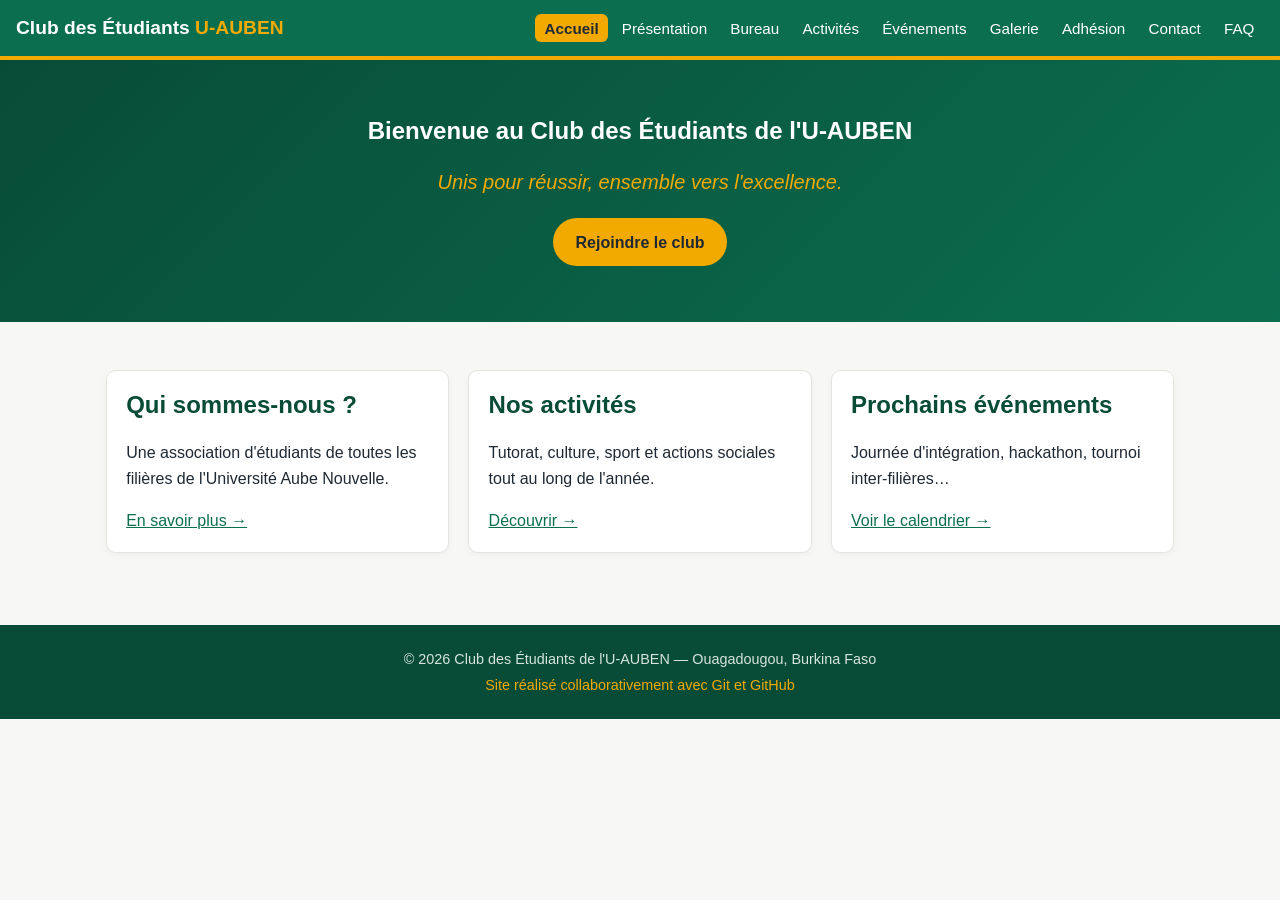
==== index.html @ 0bd284e2 "feat(acceuil): nouveau slogan proposé par steve" ====
<!DOCTYPE html>
<html lang="fr">
<head>
  <meta charset="UTF-8">
  <meta name="viewport" content="width=device-width, initial-scale=1.0">
  <title>Accueil | Club des Étudiants U-AUBEN</title>
  <link rel="stylesheet" href="css/style.css">
</head>
<body>
  <header class="site-header">
    <a href="index.html" class="logo">Club des Étudiants <span>U-AUBEN</span></a>
    <nav>
      <ul>
        <li><a href="index.html" class="active">Accueil</a></li>
        <li><a href="pages/presentation.html">Présentation</a></li>
        <li><a href="pages/bureau.html">Bureau</a></li>
        <li><a href="pages/activites.html">Activités</a></li>
        <li><a href="pages/evenements.html">Événements</a></li>
        <li><a href="pages/galerie.html">Galerie</a></li>
        <li><a href="pages/adhesion.html">Adhésion</a></li>
        <li><a href="pages/contact.html">Contact</a></li>
        <li><a href="pages/faq.html">FAQ</a></li>
      </ul>
    </nav>
  </header>

  <section class="hero">
    <h1>Bienvenue au Club des Étudiants de l'U-AUBEN</h1>
    <p class="slogan">Unis pour réussir, ensemble vers l'excellence.</p>
    <a href="pages/adhesion.html" class="bouton">Rejoindre le club</a>
  </section>

  <main class="container">
    <div class="grille">
      <article class="carte">
        <h2>Qui sommes-nous ?</h2>
        <p>Une association d'étudiants de toutes les filières de l'Université Aube Nouvelle.</p>
        <a href="pages/presentation.html">En savoir plus →</a>
      </article>
      <article class="carte">
        <h2>Nos activités</h2>
        <p>Tutorat, culture, sport et actions sociales tout au long de l'année.</p>
        <a href="pages/activites.html">Découvrir →</a>
      </article>
      <article class="carte">
        <h2>Prochains événements</h2>
        <p>Journée d'intégration, hackathon, tournoi inter-filières…</p>
        <a href="pages/evenements.html">Voir le calendrier →</a>
      </article>
    </div>
  </main>

  <footer class="site-footer">
    <p>&copy; 2026 Club des Étudiants de l'U-AUBEN — Ouagadougou, Burkina Faso</p>
    <p class="auteur">Site réalisé collaborativement avec Git et GitHub</p>
  </footer>
</body>
</html>
---- css/style.css ----
/* =========================================================
   Club des Étudiants U-AUBEN — feuille de style commune
   NE PAS MODIFIER sur vos branches : styles propres à une
   page → balise <style> dans le <head> de votre page.
   ========================================================= */

:root {
  --vert: #0b6e4f;
  --vert-fonce: #084c37;
  --or: #f2a900;
  --rouge: #c8102e;
  --texte: #1f2933;
  --gris: #6b7280;
  --fond: #f7f8f5;
  --blanc: #ffffff;
  --bord: #e2e5e0;
  --rayon: 10px;
}

* { box-sizing: border-box; }

body {
  margin: 0;
  font-family: "Segoe UI", Roboto, Arial, sans-serif;
  line-height: 1.6;
  color: var(--texte);
  background: var(--fond);
}

img { max-width: 100%; height: auto; display: block; }
a { color: var(--vert); }
h1, h2, h3 { line-height: 1.25; color: var(--vert-fonce); }

/* ---------- En-tête et menu ---------- */
.site-header {
  background: var(--vert);
  padding: 0.8rem 1rem;
  display: flex;
  flex-wrap: wrap;
  align-items: center;
  justify-content: space-between;
  gap: 0.5rem;
  border-bottom: 4px solid var(--or);
}
.logo { color: var(--blanc); font-weight: 700; font-size: 1.2rem; text-decoration: none; }
.logo span { color: var(--or); }
.site-header nav ul {
  list-style: none; margin: 0; padding: 0;
  display: flex; flex-wrap: wrap; gap: 0.25rem;
}
.site-header nav a {
  color: var(--blanc); text-decoration: none;
  padding: 0.35rem 0.6rem; border-radius: 6px; font-size: 0.95rem;
}
.site-header nav a:hover { background: var(--vert-fonce); }
.site-header nav a.active { background: var(--or); color: var(--texte); font-weight: 600; }

/* ---------- Mise en page ---------- */
.container { max-width: 1100px; margin: 0 auto; padding: 1.5rem 1rem 3rem; }

.hero {
  text-align: center;
  padding: 3.5rem 1rem;
  background: linear-gradient(135deg, var(--vert-fonce), var(--vert));
  color: var(--blanc);
}
.hero h1 { color: var(--blanc); margin-top: 0; }
.slogan { font-size: 1.25rem; font-style: italic; color: var(--or); }

.bouton, button {
  display: inline-block;
  background: var(--or);
  color: var(--texte);
  border: none;
  padding: 0.7rem 1.4rem;
  border-radius: 999px;
  font-weight: 600;
  font-size: 1rem;
  text-decoration: none;
  cursor: pointer;
}
.bouton:hover, button:hover { filter: brightness(0.92); }

.site-footer {
  background: var(--vert-fonce);
  color: #d6e4dd;
  text-align: center;
  padding: 1.2rem 1rem;
  font-size: 0.9rem;
}
.site-footer p { margin: 0.2rem 0; }
.auteur { color: var(--or); }

/* ---------- Grille et cartes ---------- */
.grille {
  display: grid;
  grid-template-columns: repeat(auto-fit, minmax(240px, 1fr));
  gap: 1.2rem;
  margin: 1.5rem 0;
}
.carte {
  background: var(--blanc);
  border: 1px solid var(--bord);
  border-radius: var(--rayon);
  padding: 1.2rem;
  margin: 0;
  box-shadow: 0 2px 6px rgba(0, 0, 0, 0.04);
}
.carte h2, .carte h3 { margin-top: 0; }
.carte img { border-radius: var(--rayon); margin-bottom: 0.8rem; aspect-ratio: 1; object-fit: cover; width: 100%; }
.role { color: var(--rouge); font-weight: 600; margin: 0; }

.sommaire {
  background: var(--blanc);
  border-left: 4px solid var(--or);
  padding: 0.6rem 1rem;
  border-radius: 6px;
}

blockquote {
  margin: 1rem 0;
  padding: 0.8rem 1.2rem;
  border-left: 4px solid var(--vert);
  background: var(--blanc);
  font-style: italic;
}

/* ---------- Tableau ---------- */
.tableau {
  width: 100%;
  border-collapse: collapse;
  background: var(--blanc);
  border-radius: var(--rayon);
  overflow: hidden;
}
.tableau caption { text-align: left; font-weight: 600; padding: 0.5rem 0; }
.tableau th, .tableau td { padding: 0.7rem; border-bottom: 1px solid var(--bord); text-align: left; }
.tableau thead th { background: var(--vert); color: var(--blanc); }
.tableau tbody tr:nth-child(even) { background: #f0f4f1; }

/* ---------- Formulaires ---------- */
.formulaire { display: flex; flex-direction: column; gap: 0.4rem; max-width: 560px; }
.formulaire label { font-weight: 600; margin-top: 0.6rem; }
.formulaire fieldset label { font-weight: 400; display: block; margin-top: 0.2rem; }
.formulaire input[type="text"],
.formulaire input[type="email"],
.formulaire input[type="tel"],
.formulaire select,
.formulaire textarea {
  padding: 0.6rem;
  border: 1px solid var(--bord);
  border-radius: 6px;
  font: inherit;
  background: var(--blanc);
}
.formulaire input:focus, .formulaire select:focus, .formulaire textarea:focus {
  outline: 2px solid var(--or);
  border-color: var(--or);
}
.formulaire fieldset { border: 1px solid var(--bord); border-radius: 6px; margin-top: 0.8rem; }
.formulaire button { margin-top: 1rem; align-self: flex-start; }

address { font-style: normal; }

/* ---------- Galerie ---------- */
.galerie { grid-template-columns: repeat(auto-fit, minmax(220px, 1fr)); }
.galerie img {
  aspect-ratio: 4 / 3;
  object-fit: cover;
  width: 100%;
  border-radius: var(--rayon);
  transition: transform 0.2s;
}
.galerie a:hover img { transform: scale(1.03); }

/* ---------- Carte d'accès ---------- */
.carte-plan { width: 100%; height: 320px; border: 0; border-radius: var(--rayon); }

/* ---------- FAQ ---------- */
.faq details {
  background: var(--blanc);
  border: 1px solid var(--bord);
  border-radius: var(--rayon);
  padding: 0.8rem 1rem;
  margin-bottom: 0.6rem;
}
.faq summary { cursor: pointer; font-weight: 600; color: var(--vert-fonce); }
.faq details[open] summary { margin-bottom: 0.4rem; }

/* ---------- Mobile ---------- */
@media (max-width: 640px) {
  .site-header { flex-direction: column; align-items: flex-start; }
  .hero { padding: 2.5rem 1rem; }
  .tableau { font-size: 0.9rem; }
}
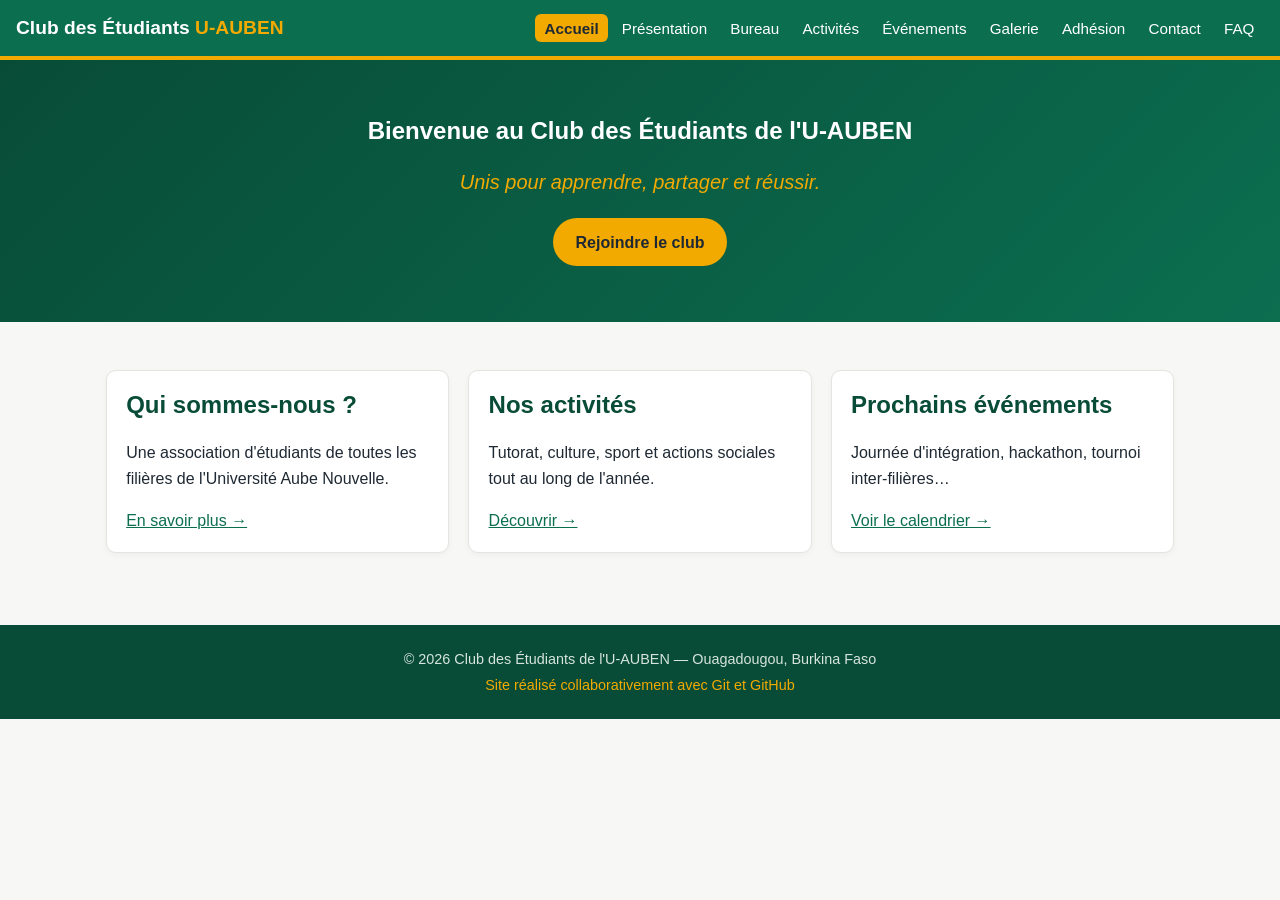
==== commit 69ff75e4: "merge: résolution du conflit sur le slogan" ====
--- a/index.html
+++ b/index.html
@@ -26,7 +26,7 @@
 
   <section class="hero">
     <h1>Bienvenue au Club des Étudiants de l'U-AUBEN</h1>
-    <p class="slogan">Unis pour réussir, ensemble vers l'excellence.</p>
+    <p class="slogan">Unis pour apprendre, partager et réussir.</p>
     <a href="pages/adhesion.html" class="bouton">Rejoindre le club</a>
   </section>
 
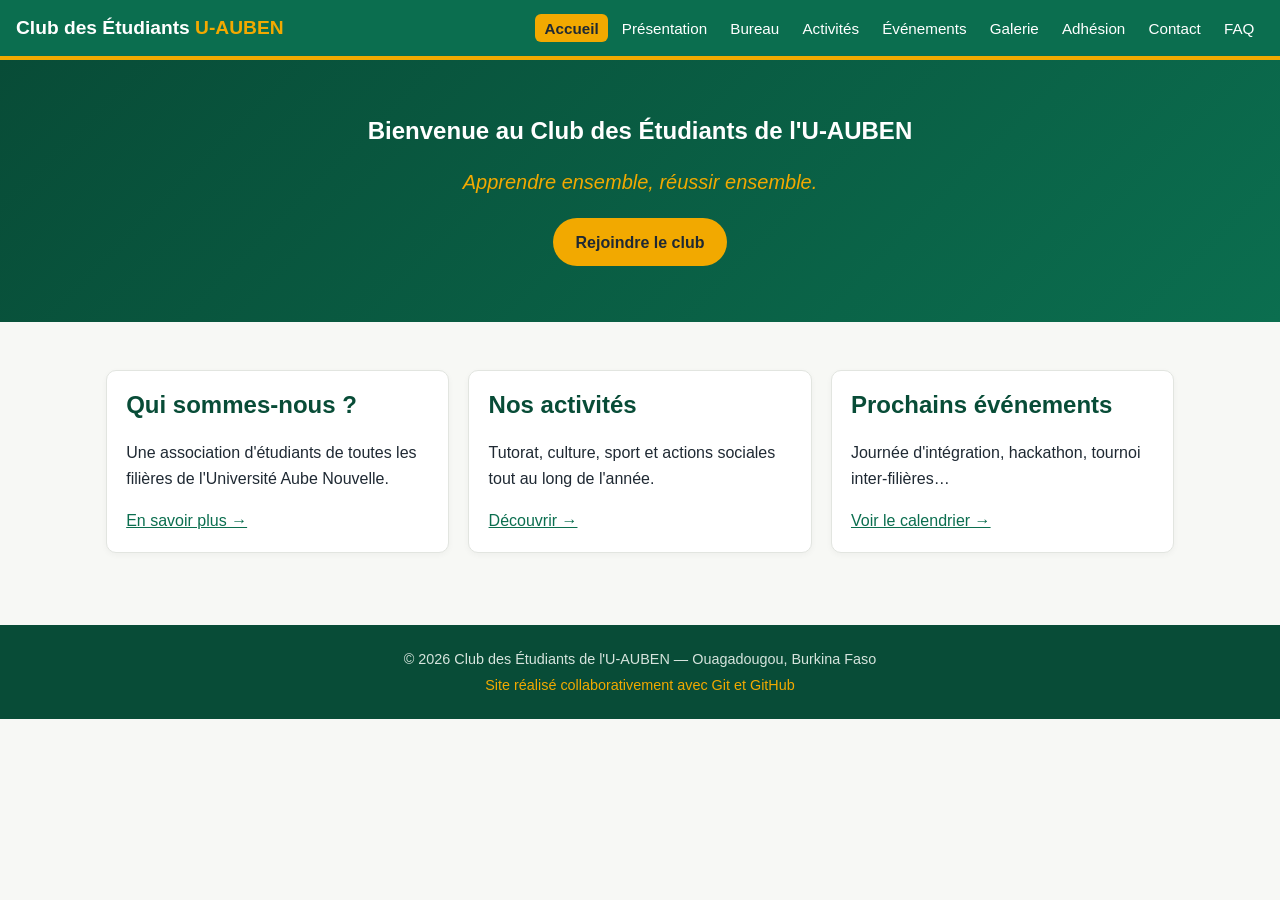
==== commit 2bdb39b6: "feat(acceuil): nouveau slogan proposé par steve (tour 2)" ====
--- a/index.html
+++ b/index.html
@@ -26,7 +26,7 @@
 
   <section class="hero">
     <h1>Bienvenue au Club des Étudiants de l'U-AUBEN</h1>
-    <p class="slogan">Unis pour apprendre, partager et réussir.</p>
+    <p class="slogan">Apprendre ensemble, réussir ensemble.</p>
     <a href="pages/adhesion.html" class="bouton">Rejoindre le club</a>
   </section>
 
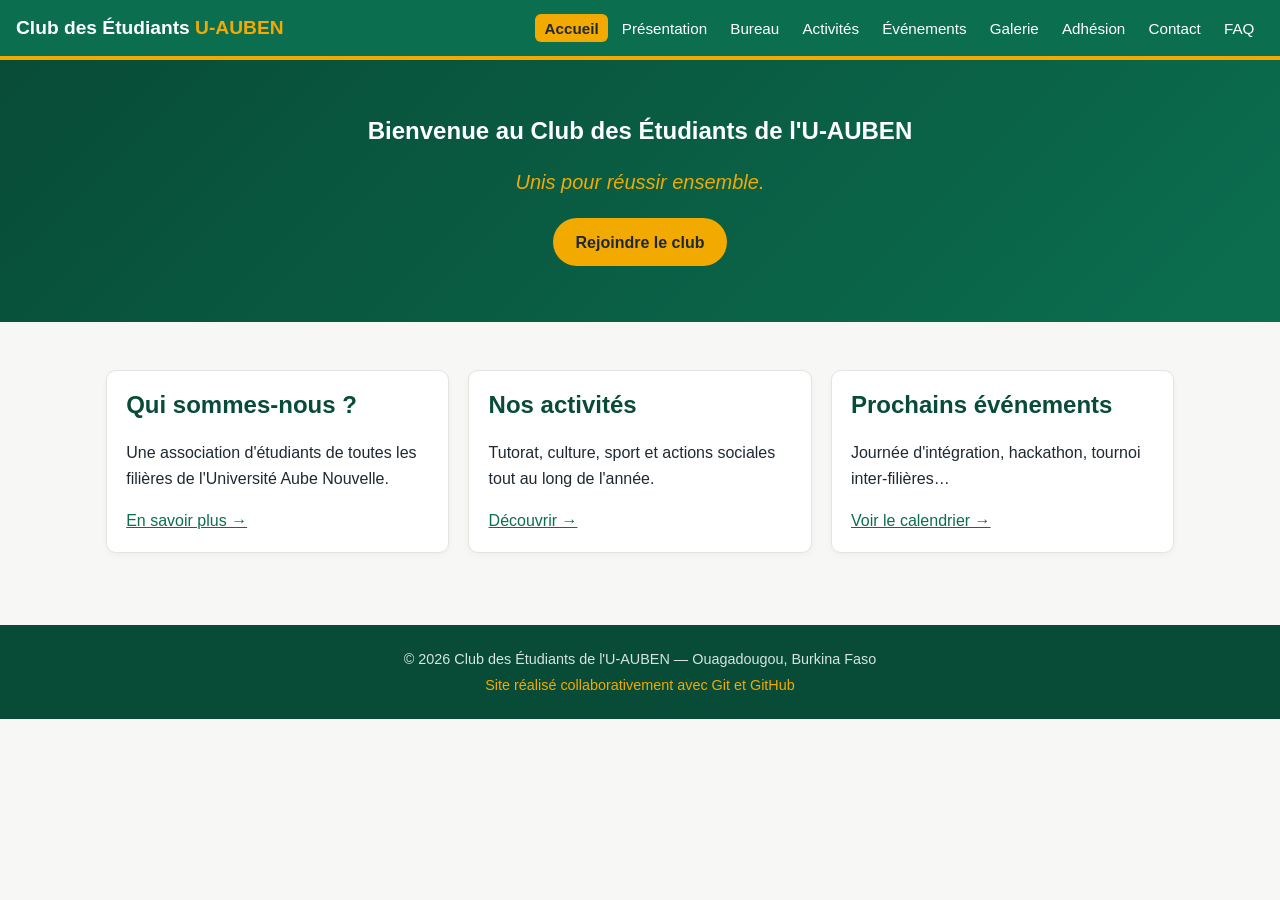
==== commit dc703a9c: "feat(accueil): slogan 2 proposé par sanou" ====
--- a/index.html
+++ b/index.html
@@ -26,7 +26,7 @@
 
   <section class="hero">
     <h1>Bienvenue au Club des Étudiants de l'U-AUBEN</h1>
-    <p class="slogan">Apprendre ensemble, réussir ensemble.</p>
+    <p class="slogan">Unis pour réussir ensemble.</p>
     <a href="pages/adhesion.html" class="bouton">Rejoindre le club</a>
   </section>
 
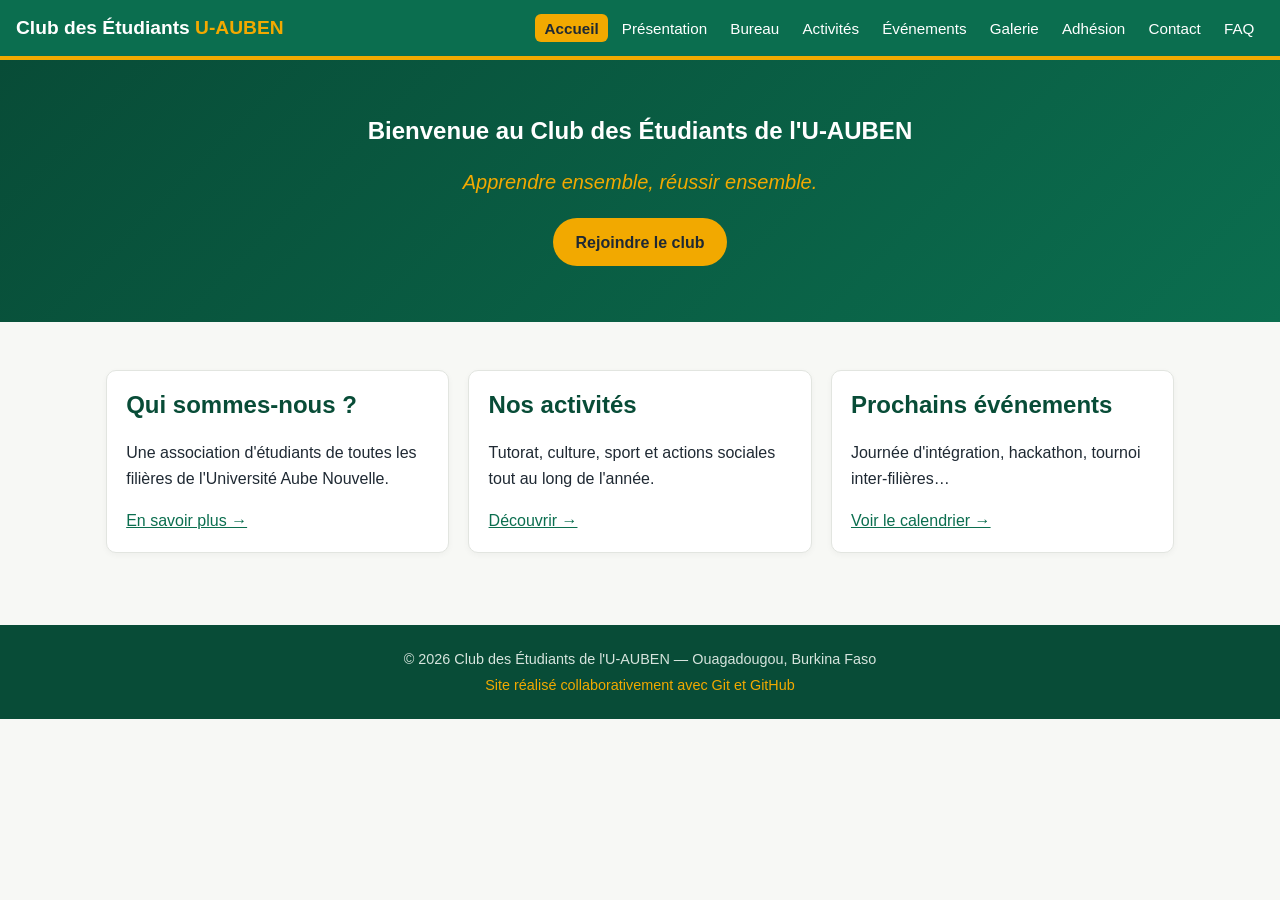
==== commit 96519a96: "Merge pull request #7 from motechgit/exo/slogan-steve-2 Nouveau slogan proposé par Steve (tour 2)" ====
--- a/index.html
+++ b/index.html
@@ -26,7 +26,7 @@
 
   <section class="hero">
     <h1>Bienvenue au Club des Étudiants de l'U-AUBEN</h1>
-    <p class="slogan">Unis pour réussir ensemble.</p>
+    <p class="slogan">Apprendre ensemble, réussir ensemble.</p>
     <a href="pages/adhesion.html" class="bouton">Rejoindre le club</a>
   </section>
 
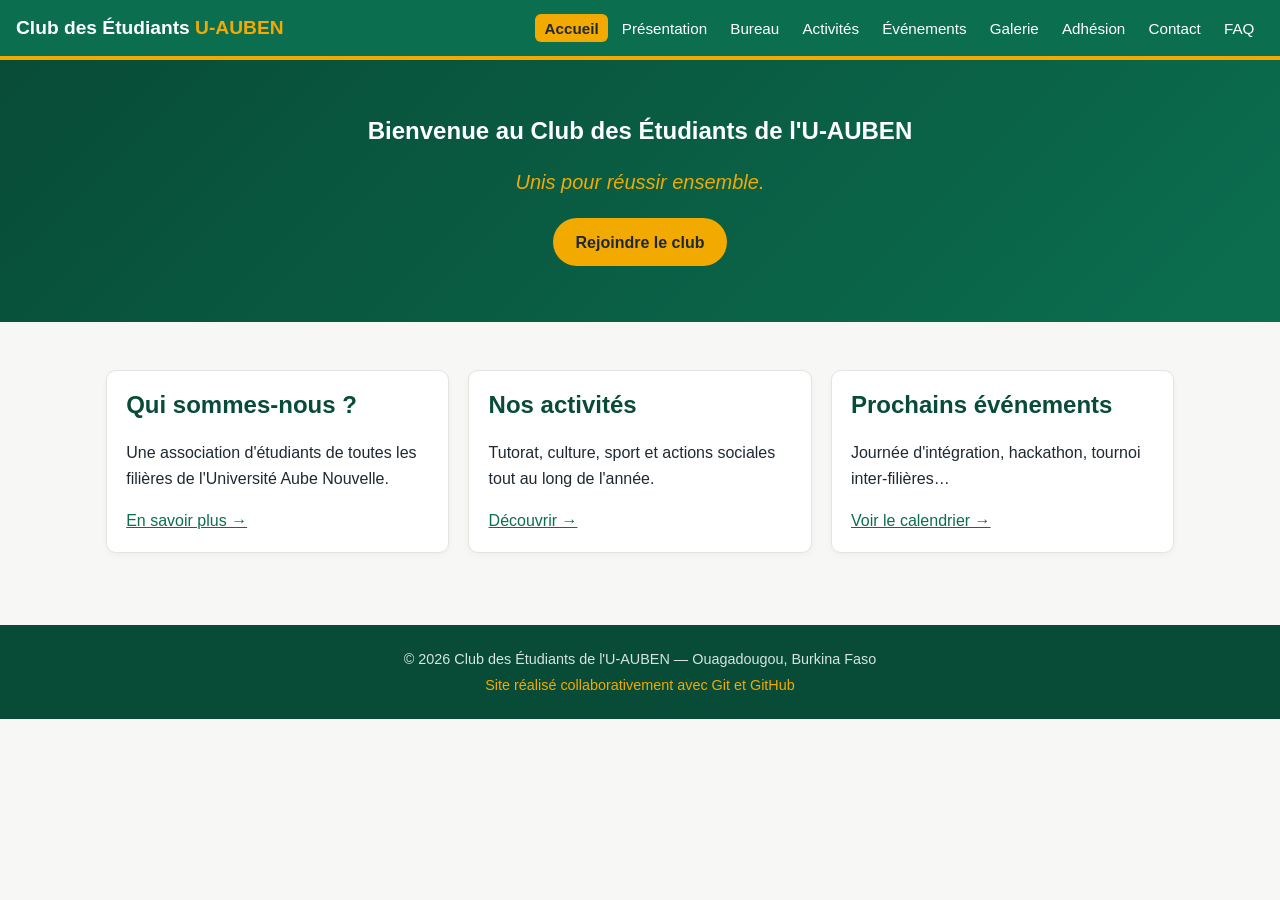
==== commit 119c90fe: "Merge pull request #8 from motechgit/exo/slogan-sanou-2 Slogan 2 proposé par Sanou" ====
--- a/index.html
+++ b/index.html
@@ -26,7 +26,7 @@
 
   <section class="hero">
     <h1>Bienvenue au Club des Étudiants de l'U-AUBEN</h1>
-    <p class="slogan">Apprendre ensemble, réussir ensemble.</p>
+    <p class="slogan">Unis pour réussir ensemble.</p>
     <a href="pages/adhesion.html" class="bouton">Rejoindre le club</a>
   </section>
 
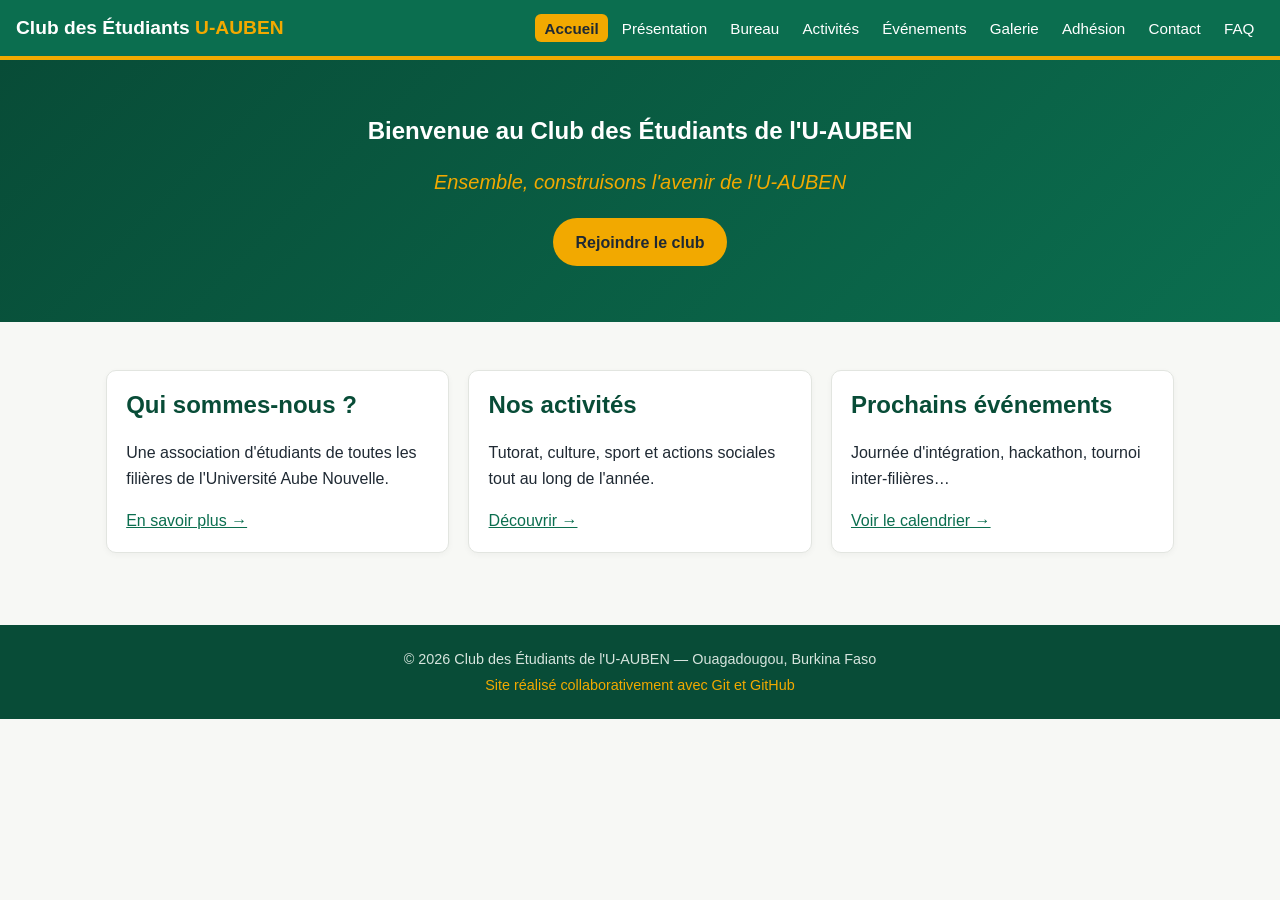
==== commit e8da8b88: "feat(accueil): nouveau slogan proposé par Aminatou" ====
--- a/index.html
+++ b/index.html
@@ -26,7 +26,7 @@
 
   <section class="hero">
     <h1>Bienvenue au Club des Étudiants de l'U-AUBEN</h1>
-    <p class="slogan">Unis pour réussir ensemble.</p>
+    <p class="slogan">Ensemble, construisons l'avenir de l'U-AUBEN</p>
     <a href="pages/adhesion.html" class="bouton">Rejoindre le club</a>
   </section>
 
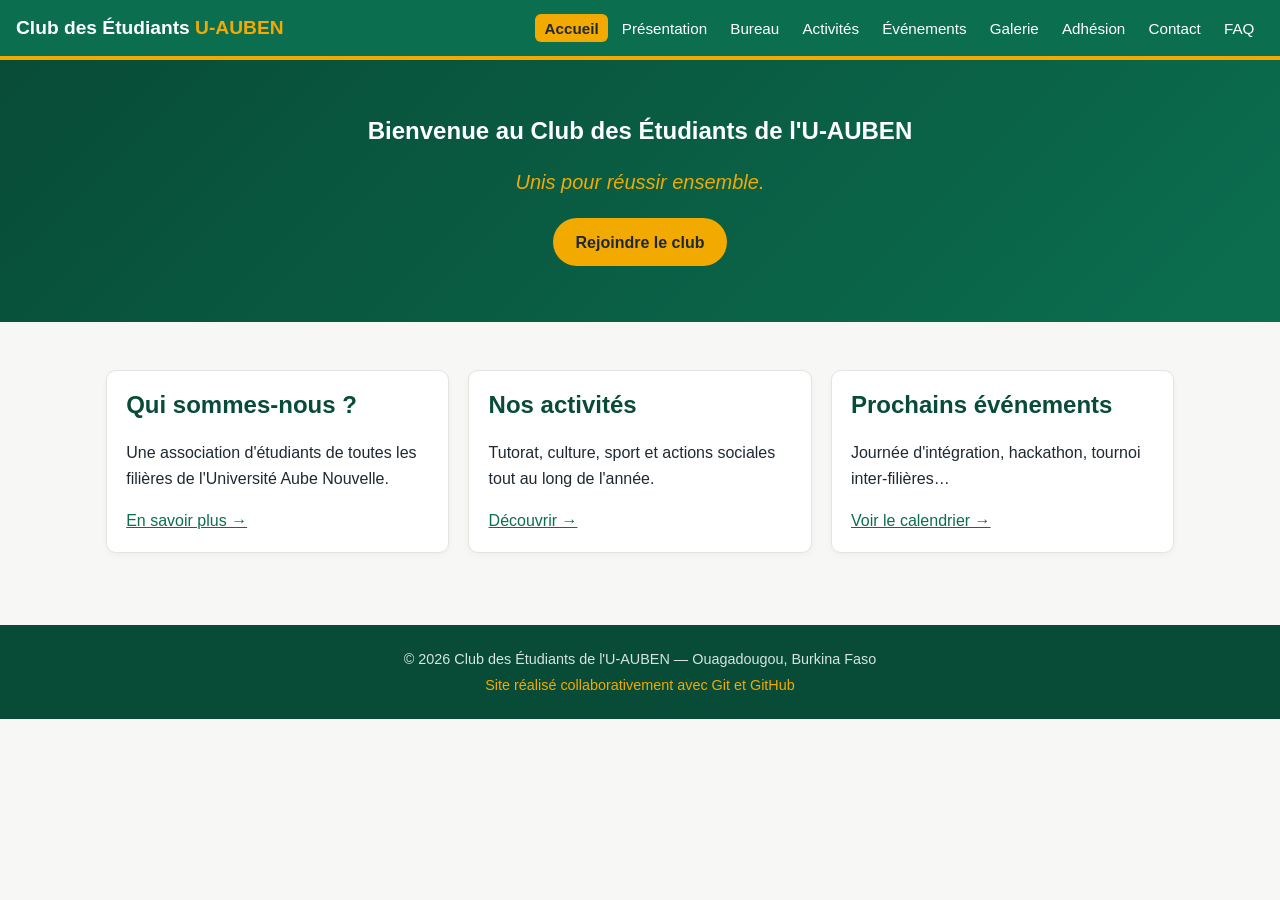
==== commit 39ba51c5: "Merge pull request #13 from motechgit/main page presentation du club_bagaya" ====
--- a/index.html
+++ b/index.html
@@ -26,7 +26,7 @@
 
   <section class="hero">
     <h1>Bienvenue au Club des Étudiants de l'U-AUBEN</h1>
-    <p class="slogan">Ensemble, construisons l'avenir de l'U-AUBEN</p>
+    <p class="slogan">Unis pour réussir ensemble.</p>
     <a href="pages/adhesion.html" class="bouton">Rejoindre le club</a>
   </section>
 
